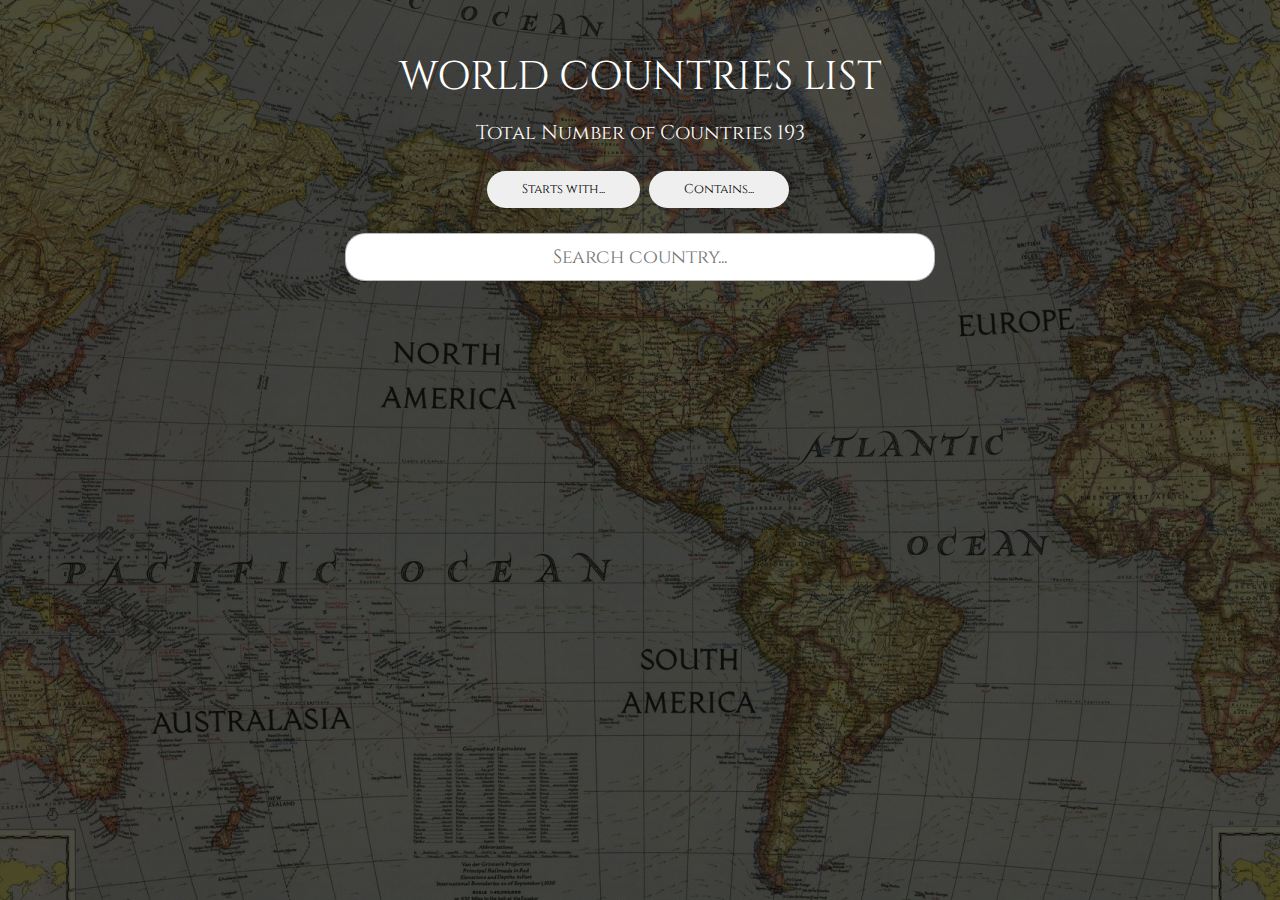
==== index.html @ b234c107 "More functionality is added and also design is  improved" ====
<!DOCTYPE html>
<html lang="en">
<head>
    <meta charset="UTF-8">
    <meta name="viewport" content="width=device-width, initial-scale=1.0">
    <meta http-equiv="X-UA-Compatible" content="ie=edge">
    <title>Country Finder</title>
    <link rel="stylesheet" href="./css/style.css">
    <link href="https://fonts.googleapis.com/css?family=Cinzel:400,700,900" rel="stylesheet">
</head>
<body>
    <section>
        <div class="column head-section">
                <h1>World Countries List</h1>
                <p>Total Number of Countries 193</p>
        </div>
        <div class="column button-section">
            <button class="search-by-initials">Starts with...</button>
            <button class="search-by-any">Contains...</button>
        </div>
        <div class="column input-section">
            <input class="search-box" type="text" placeholder="Search country...">
        </div>
        <div class="result-section">
            
        </div>

    </section>
    <script src="./js/listOfCountries.js"></script>
    <script src="./js/countrySearch.js"></script>
</body>
</html>
---- css/style.css ----
*{
    margin: 0;
    padding: 0;
    box-sizing: border-box;
}

body{
    font-family: 'Cinzel', serif;
   background-image: linear-gradient(rgba(0, 0, 0, 0.7),rgba(0, 0, 0, 0.7)), 
   url(../img/hero.jpg); 
   background-attachment: fixed;
   /* height: 100vh; */
   background-position: center;
   /* background-size: cover;  */
   /* background-repeat: no-repeat; */
}

h1{
    color: white;
    text-transform: uppercase;
    font-size: 250%;
    margin-bottom: 15px;
    font-weight: 300;
}

p{
    color: white;
    font-size: 125%;
}

section{
    padding: 50px;
    
}

.column{
    max-width: 900px;
    margin: 0 auto;
    text-align: center;
    margin-bottom: 25px;
}



button{
    font-family: 'Cinzel', serif;
    outline: none;
    padding: 10px 35px;
    border: none;
    border-radius: 30px;
    cursor: pointer;
    margin-right: 5px;
    font-size: 80%;
}

button:hover{
    background: rgb(153, 153, 153);
    transition: all .5s;
    
}

.if-clicked {
    background: #a3816a;
}



input{
    margin-bottom: 30px;
    border-radius: 20px;
    padding: 10px 25px;
    border: solid 1px rgba(0,0,0,0.27);
    outline: none; 
    width: 100%;
    text-align: center;
    font-size: 120%;
    font-family: 'Cinzel', serif;
}

.result-section,
.input-section {
    width: 50%;
    margin:0 auto;
}



.country-div {
    display: flex;
    justify-content: center;
    align-items: center;
    padding: 15px 45px;
    /* border-radius: 20px; */
    color: white;
    margin-bottom: 15px;
    text-transform: uppercase;
    font-size: 100%;
    font-weight: 400;
    width: 100%;
    
}

.country-div:hover {
    background: rgba(255, 0, 0, 0.288);
    transition: all .5s;
}

.dark {
    /* background:rgba(0, 0, 0, 0.6);  */
    background: rgba(176, 142, 47, .6)
}

.light{
    background: rgba(176, 142, 47, .4)
    /* background:rgba(0, 0, 0, 0.4);  */
}

span {
    /* background: rgba(0, 0, 0, 0.4); */

}
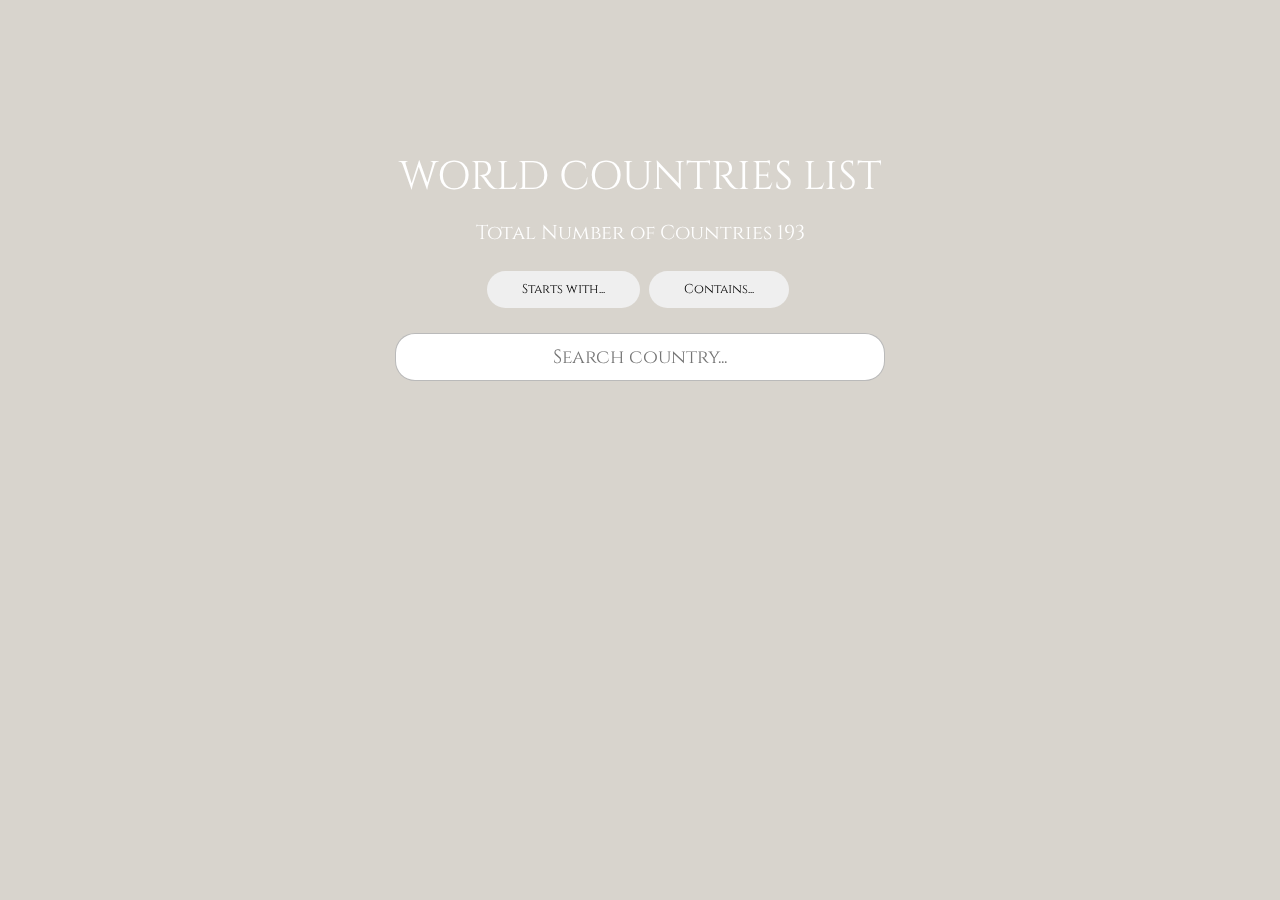
==== commit 51122211: "Video background is added" ====
--- a/index.html
+++ b/index.html
@@ -9,10 +9,21 @@
     <link href="https://fonts.googleapis.com/css?family=Cinzel:400,700,900" rel="stylesheet">
 </head>
 <body>
+    <div class="wrapper">
+
+        
+        <div class="overlay"></div>
+        <div class="background-video">
+                <video class="background-video__content" autoplay muted loop>
+                    <source src="./img/vintage_world_map_high-res.mp4" type="video/mp4"> 
+                    Your browser is not supported!
+                </video>
+            </div>
     <section>
+
         <div class="column head-section">
-                <h1>World Countries List</h1>
-                <p>Total Number of Countries 193</p>
+            <h1>World Countries List</h1>
+            <p>Total Number of Countries 193</p>
         </div>
         <div class="column button-section">
             <button class="search-by-initials">Starts with...</button>
@@ -26,6 +37,7 @@
         </div>
 
     </section>
+</div>
     <script src="./js/listOfCountries.js"></script>
     <script src="./js/countrySearch.js"></script>
 </body>
--- a/css/style.css
+++ b/css/style.css
@@ -6,15 +6,54 @@
 
 body{
     font-family: 'Cinzel', serif;
-   background-image: linear-gradient(rgba(0, 0, 0, 0.7),rgba(0, 0, 0, 0.7)), 
-   url(../img/hero.jpg); 
-   background-attachment: fixed;
+   /* background-image: linear-gradient(rgba(0, 0, 0, 0.7),rgba(0, 0, 0, 0.7)), 
+   url(../img/hero.jpg);  */
+   
    /* height: 100vh; */
-   background-position: center;
+   /* background-position: center; */
    /* background-size: cover;  */
    /* background-repeat: no-repeat; */
+   /* background: rgba(176, 142, 47, .2); */
+   /* background-attachment: fixed; */
+   /* padding: 50px; */
+  
+   
 }
 
+.wrapper {
+    height: auto;
+    padding: 150px;
+    width: 100%;
+    position: relative;
+}
+
+
+.background-video {
+    position: absolute;
+    top: 0;
+    left: 0;
+    height: 100%;
+    width: 100%;
+    z-index: -2;
+    
+}
+
+.overlay {
+    position: fixed;
+    top: 0;
+    left: 0;
+    width: 100vw;
+    height: 100vh;
+    background: rgba(59, 42, 7, 0.2);
+    z-index: -1;
+}
+
+.background-video__content{
+    object-fit: cover;
+    width: 100vw;
+    height: 100vh;
+    position: fixed;
+}
 h1{
     color: white;
     text-transform: uppercase;
@@ -29,9 +68,10 @@
 }
 
 section{
-    padding: 50px;
+    
     
 }
+
 
 .column{
     max-width: 900px;
@@ -55,15 +95,13 @@
 
 button:hover{
     background: rgb(153, 153, 153);
-    transition: all .5s;
+    transition: all .2s;
     
 }
 
 .if-clicked {
     background: #a3816a;
 }
-
-
 
 input{
     margin-bottom: 30px;
@@ -102,7 +140,7 @@
 
 .country-div:hover {
     background: rgba(255, 0, 0, 0.288);
-    transition: all .5s;
+    transition: all .2s;
 }
 
 .dark {
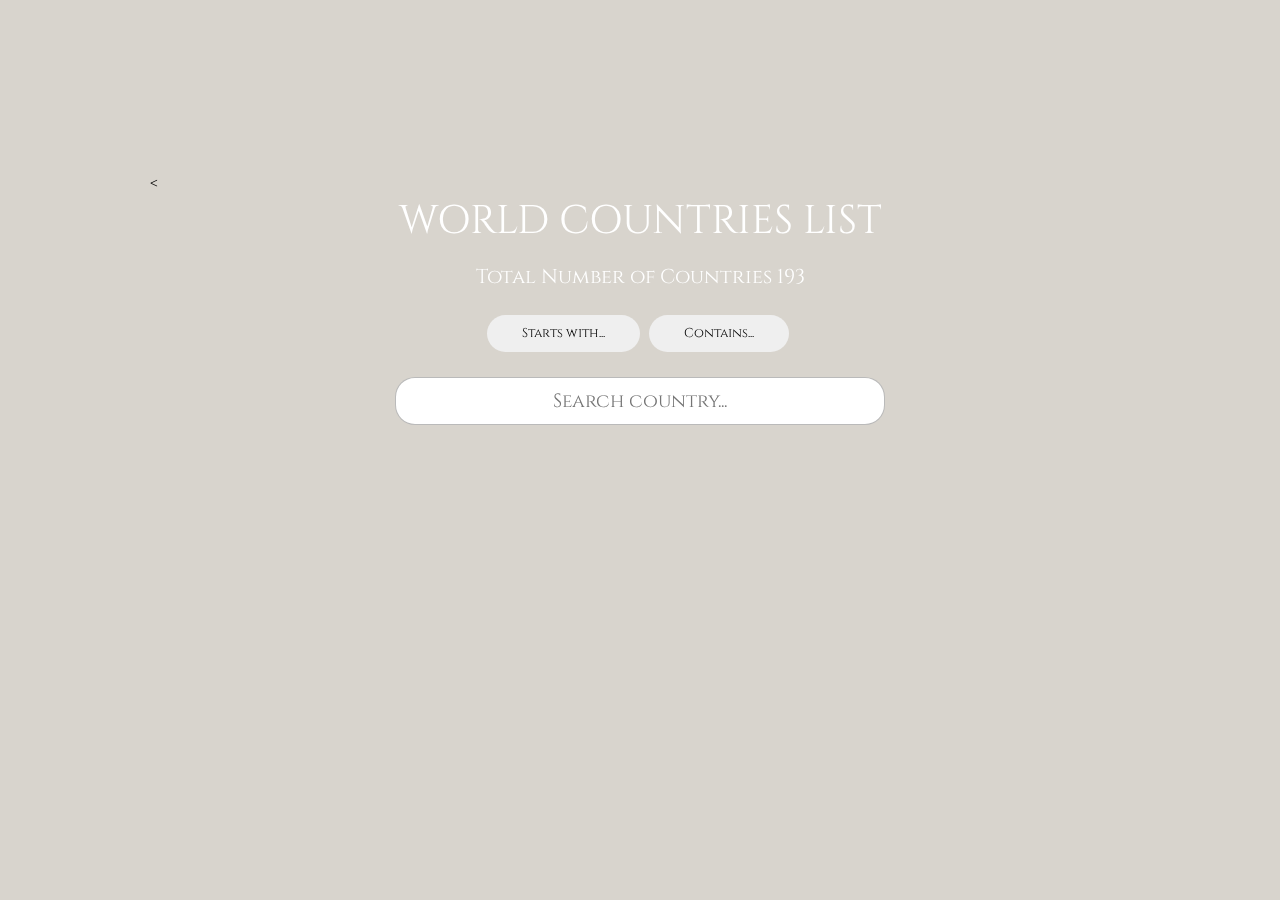
==== commit eec55a74: "Background music is added" ====
--- a/index.html
+++ b/index.html
@@ -7,10 +7,11 @@
     <title>Country Finder</title>
     <link rel="stylesheet" href="./css/style.css">
     <link href="https://fonts.googleapis.com/css?family=Cinzel:400,700,900" rel="stylesheet">
+    <embed src="./img/music.mp3" type="audio/mpeg" autostart="true" loop="true" hidden="true">
 </head>
 <body>
     <div class="wrapper">
-
+<
         
         <div class="overlay"></div>
         <div class="background-video">
--- a/css/style.css
+++ b/css/style.css
@@ -145,11 +145,11 @@
 
 .dark {
     /* background:rgba(0, 0, 0, 0.6);  */
-    background: rgba(176, 142, 47, .6)
+    background: rgba(176, 142, 47, .9)
 }
 
 .light{
-    background: rgba(176, 142, 47, .4)
+    background: rgba(176, 142, 47, .6)
     /* background:rgba(0, 0, 0, 0.4);  */
 }
 
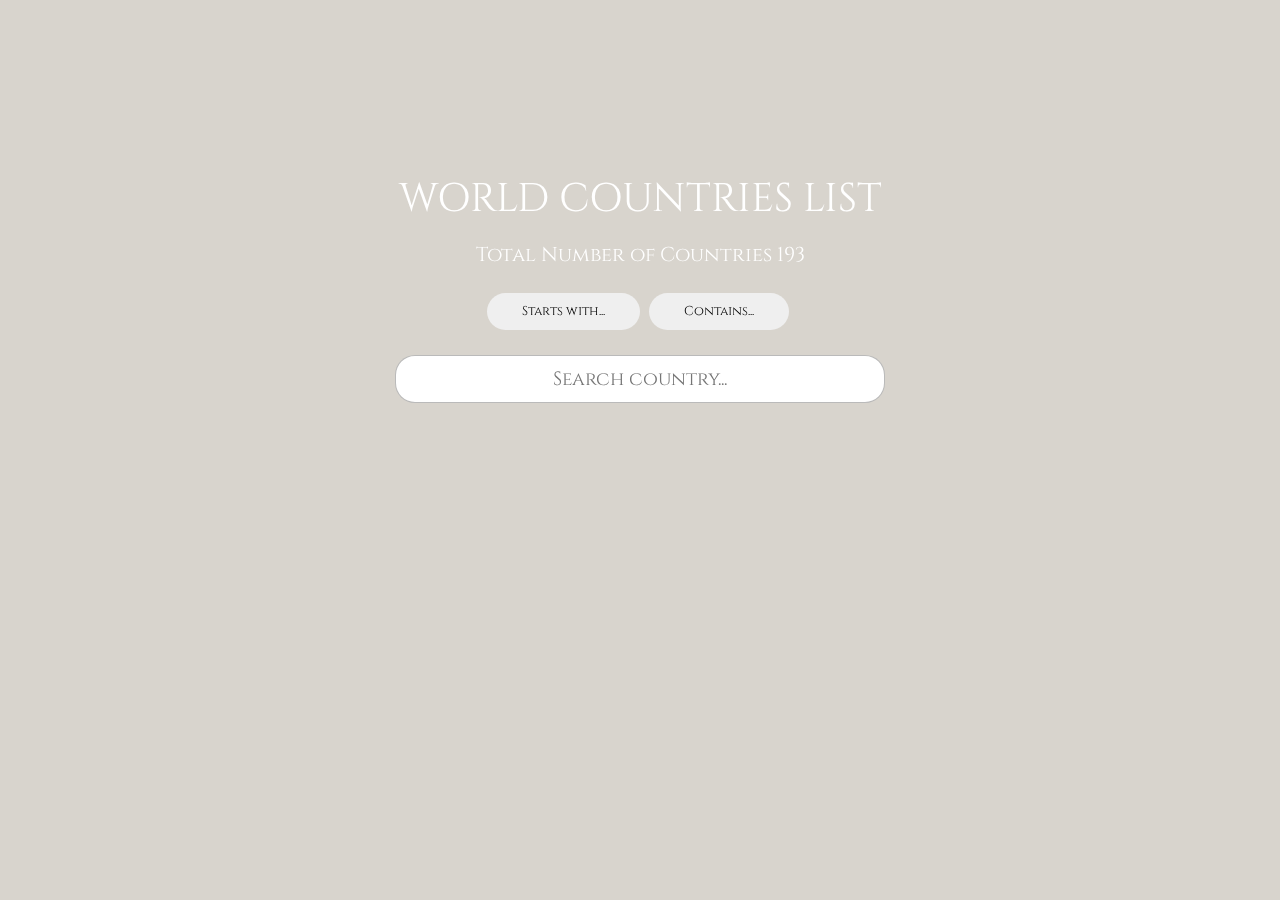
==== commit 8e790480: "Background music is changed and also hover sound effect is added." ====
--- a/index.html
+++ b/index.html
@@ -7,11 +7,17 @@
     <title>Country Finder</title>
     <link rel="stylesheet" href="./css/style.css">
     <link href="https://fonts.googleapis.com/css?family=Cinzel:400,700,900" rel="stylesheet">
-    <embed src="./img/music.mp3" type="audio/mpeg" autostart="true" loop="true" hidden="true">
+    <embed src="./img/plevne.mp3" type="audio/mpeg" autostart="true" loop="true" hidden="true" >
 </head>
 <body>
+
+            <audio>
+                <source class="mySoundClip" src="./img/Impact on Metal Sound Effect First Variation.mp3"></source>
+                Your browser isn't invited for super fun audio time.
+            </audio>
+
     <div class="wrapper">
-<
+
         
         <div class="overlay"></div>
         <div class="background-video">
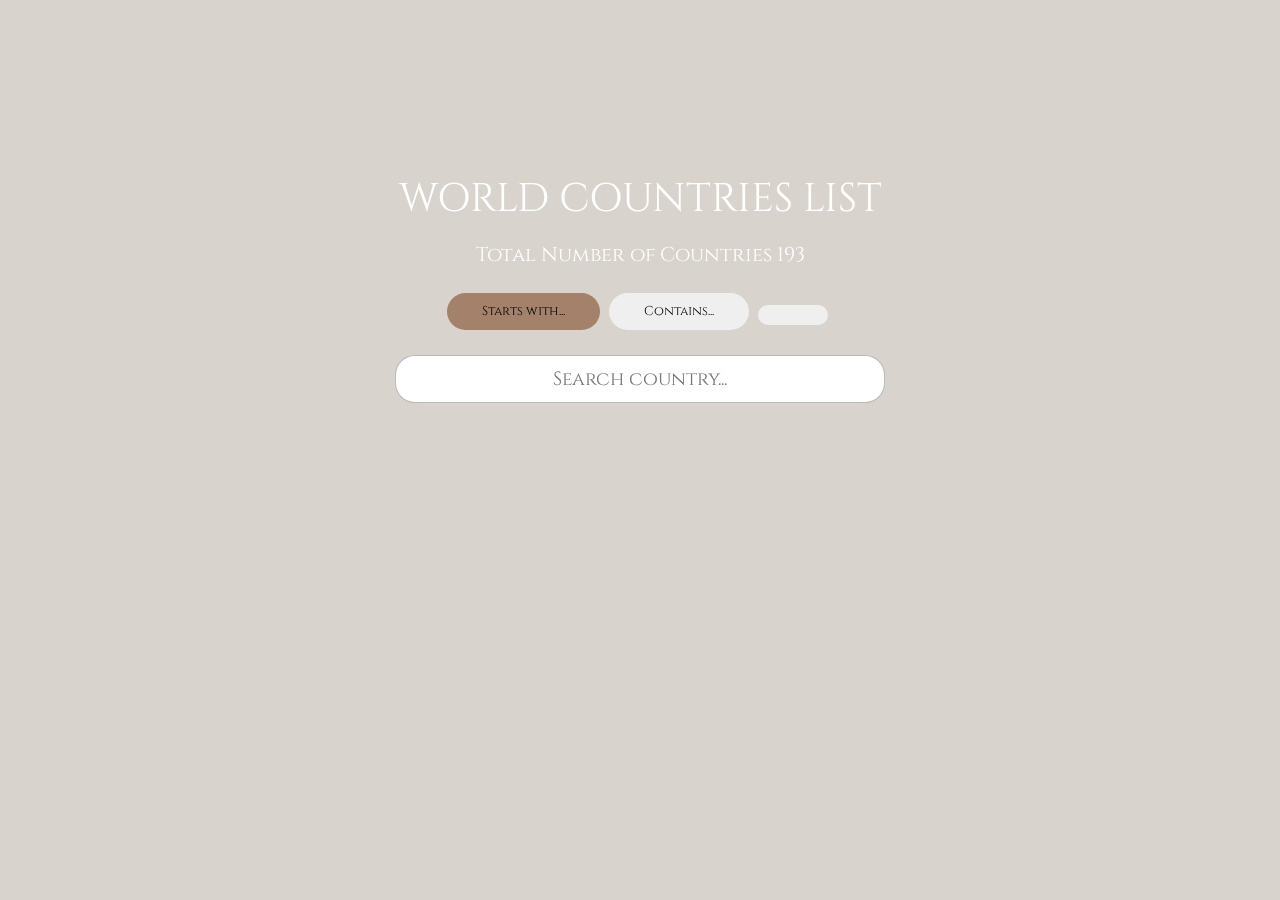
==== commit 6a5c2619: "alphabetical sort button is added" ====
--- a/index.html
+++ b/index.html
@@ -5,6 +5,7 @@
     <meta name="viewport" content="width=device-width, initial-scale=1.0">
     <meta http-equiv="X-UA-Compatible" content="ie=edge">
     <title>Country Finder</title>
+    <link rel="stylesheet" href="https://use.fontawesome.com/releases/v5.8.1/css/all.css" integrity="sha384-50oBUHEmvpQ+1lW4y57PTFmhCaXp0ML5d60M1M7uH2+nqUivzIebhndOJK28anvf" crossorigin="anonymous">
     <link rel="stylesheet" href="./css/style.css">
     <link href="https://fonts.googleapis.com/css?family=Cinzel:400,700,900" rel="stylesheet">
     <embed src="./img/plevne.mp3" type="audio/mpeg" autostart="true" loop="true" hidden="true" >
@@ -33,8 +34,10 @@
             <p>Total Number of Countries 193</p>
         </div>
         <div class="column button-section">
-            <button class="search-by-initials">Starts with...</button>
-            <button class="search-by-any">Contains...</button>
+            <button class="btn search-by-initials selected">Starts with...</button>
+            <button class="btn search-by-any">Contains...</button>
+            <button class="fontawesome-button"><i class="fas fa-sort-alpha-down"></i></button>
+
         </div>
         <div class="column input-section">
             <input class="search-box" type="text" placeholder="Search country...">
--- a/css/style.css
+++ b/css/style.css
@@ -93,13 +93,14 @@
     font-size: 80%;
 }
 
+
+
 button:hover{
     background: rgb(153, 153, 153);
-    transition: all .2s;
-    
+    transition: all .2s;    
 }
 
-.if-clicked {
+.selected {
     background: #a3816a;
 }
 
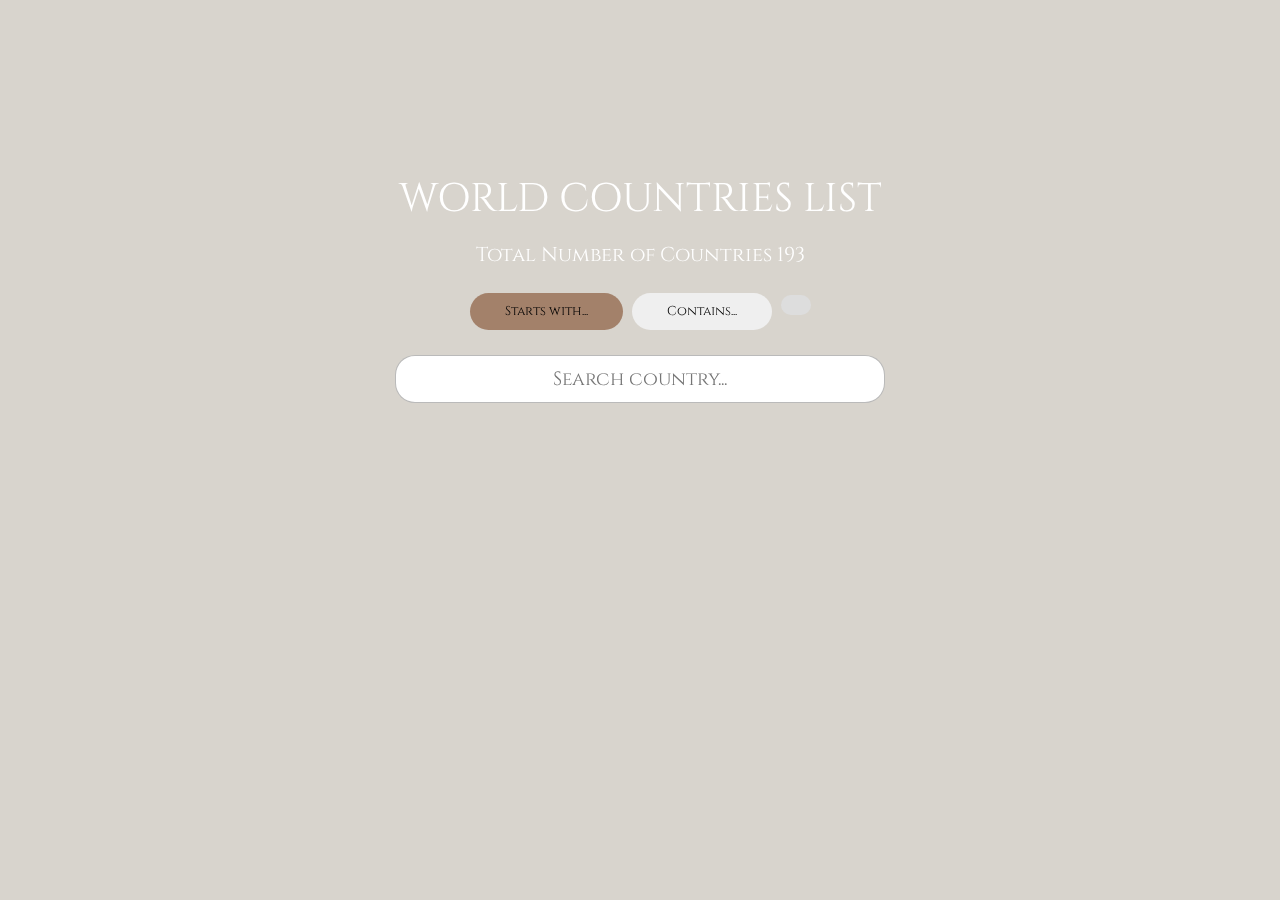
==== commit 14204742: "Rename final.html to index.html" ====
--- a/index.html
+++ b/index.html
@@ -35,8 +35,11 @@
         </div>
         <div class="column button-section">
             <button class="btn search-by-initials selected">Starts with...</button>
+
             <button class="btn search-by-any">Contains...</button>
-            <button class="fontawesome-button"><i class="fas fa-sort-alpha-down"></i></button>
+            
+            <div class="fontawesome-button"><i class="fas fa-sort-alpha-down"></i></div>
+            
 
         </div>
         <div class="column input-section">
@@ -49,6 +52,7 @@
     </section>
 </div>
     <script src="./js/listOfCountries.js"></script>
-    <script src="./js/countrySearch.js"></script>
+    <script src="./js/final.js"></script>
+    <!-- <script src="./js/countrySearch.js"></script> -->
 </body>
-</html>+</html>
--- a/css/style.css
+++ b/css/style.css
@@ -93,6 +93,15 @@
     font-size: 80%;
 }
 
+.fontawesome-button{
+    
+    padding: 10px 15px;
+    border-radius: 30px;
+    cursor: pointer;
+    background: #DDDDDD;
+    display: inline-block;
+}
+
 
 
 button:hover{
@@ -128,12 +137,12 @@
     display: flex;
     justify-content: center;
     align-items: center;
-    padding: 15px 45px;
+    padding: 15px 20px;
     /* border-radius: 20px; */
     color: white;
     margin-bottom: 15px;
     text-transform: uppercase;
-    font-size: 100%;
+    font-size: 80%;
     font-weight: 400;
     width: 100%;
     
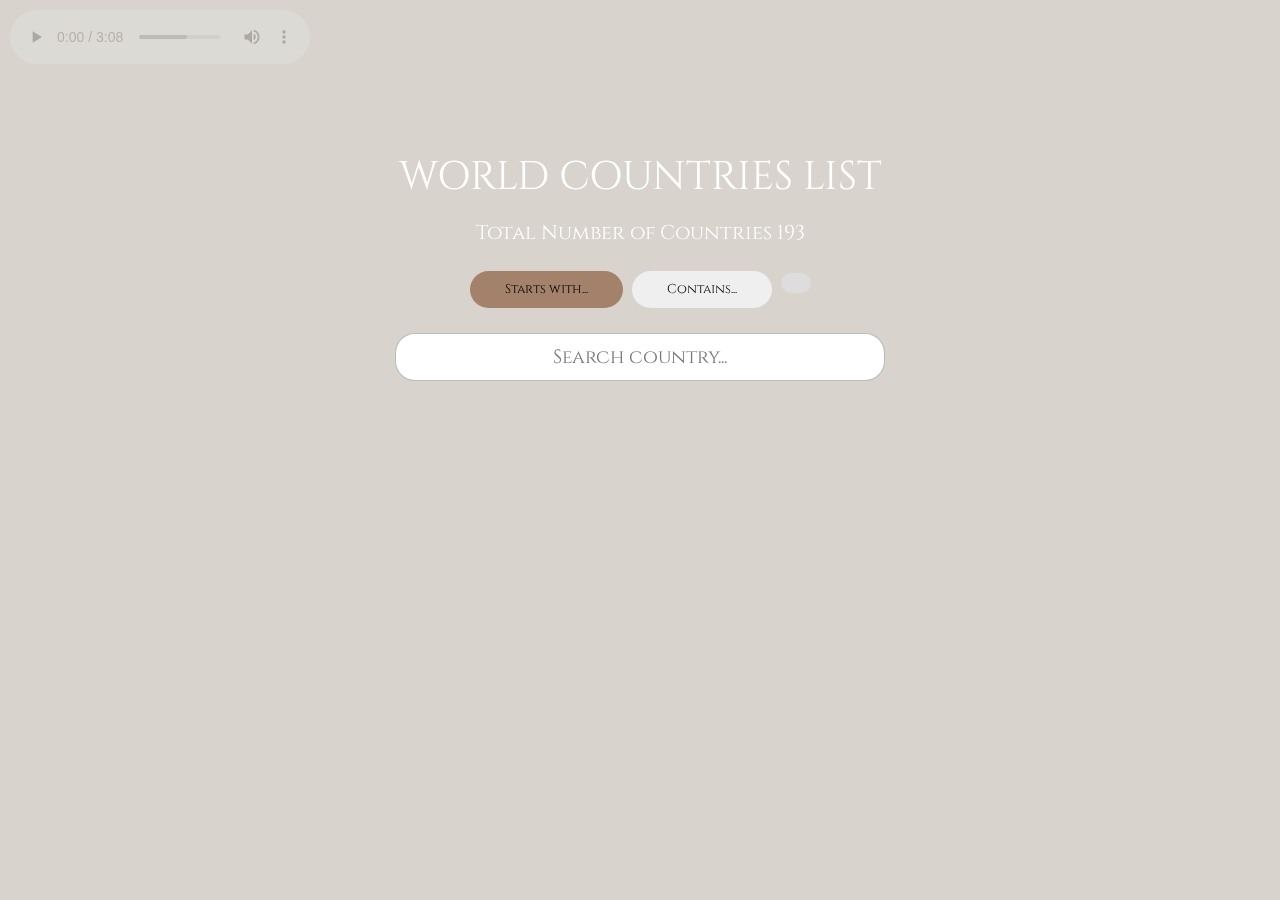
==== commit 2c3ab9ca: "Background music volume is decreased by 60% and sound control is given for user." ====
--- a/index.html
+++ b/index.html
@@ -8,17 +8,17 @@
     <link rel="stylesheet" href="https://use.fontawesome.com/releases/v5.8.1/css/all.css" integrity="sha384-50oBUHEmvpQ+1lW4y57PTFmhCaXp0ML5d60M1M7uH2+nqUivzIebhndOJK28anvf" crossorigin="anonymous">
     <link rel="stylesheet" href="./css/style.css">
     <link href="https://fonts.googleapis.com/css?family=Cinzel:400,700,900" rel="stylesheet">
-    <embed src="./img/plevne.mp3" type="audio/mpeg" autostart="true" loop="true" hidden="true" >
+    <!-- <embed src="./img/plevne.mp3" type="audio/mpeg" autostart="true" loop="true" hidden="true"  > -->
 </head>
 <body>
+    <div class="wrapper">
+            <audio class="background-music" src="./img/plevne.mp3" controls loop autoplay></audio>
+           
 
-            <audio>
+            <audio class="audio">
                 <source class="mySoundClip" src="./img/Impact on Metal Sound Effect First Variation.mp3"></source>
                 Your browser isn't invited for super fun audio time.
             </audio>
-
-    <div class="wrapper">
-
         
         <div class="overlay"></div>
         <div class="background-video">
@@ -48,8 +48,8 @@
         <div class="result-section">
             
         </div>
-
     </section>
+    
 </div>
     <script src="./js/listOfCountries.js"></script>
     <script src="./js/final.js"></script>
--- a/css/style.css
+++ b/css/style.css
@@ -166,4 +166,11 @@
 span {
     /* background: rgba(0, 0, 0, 0.4); */
 
+}
+
+.background-music {
+    opacity: 0.2;
+    position: absolute;
+    top: 10px;
+    left: 10px;
 }